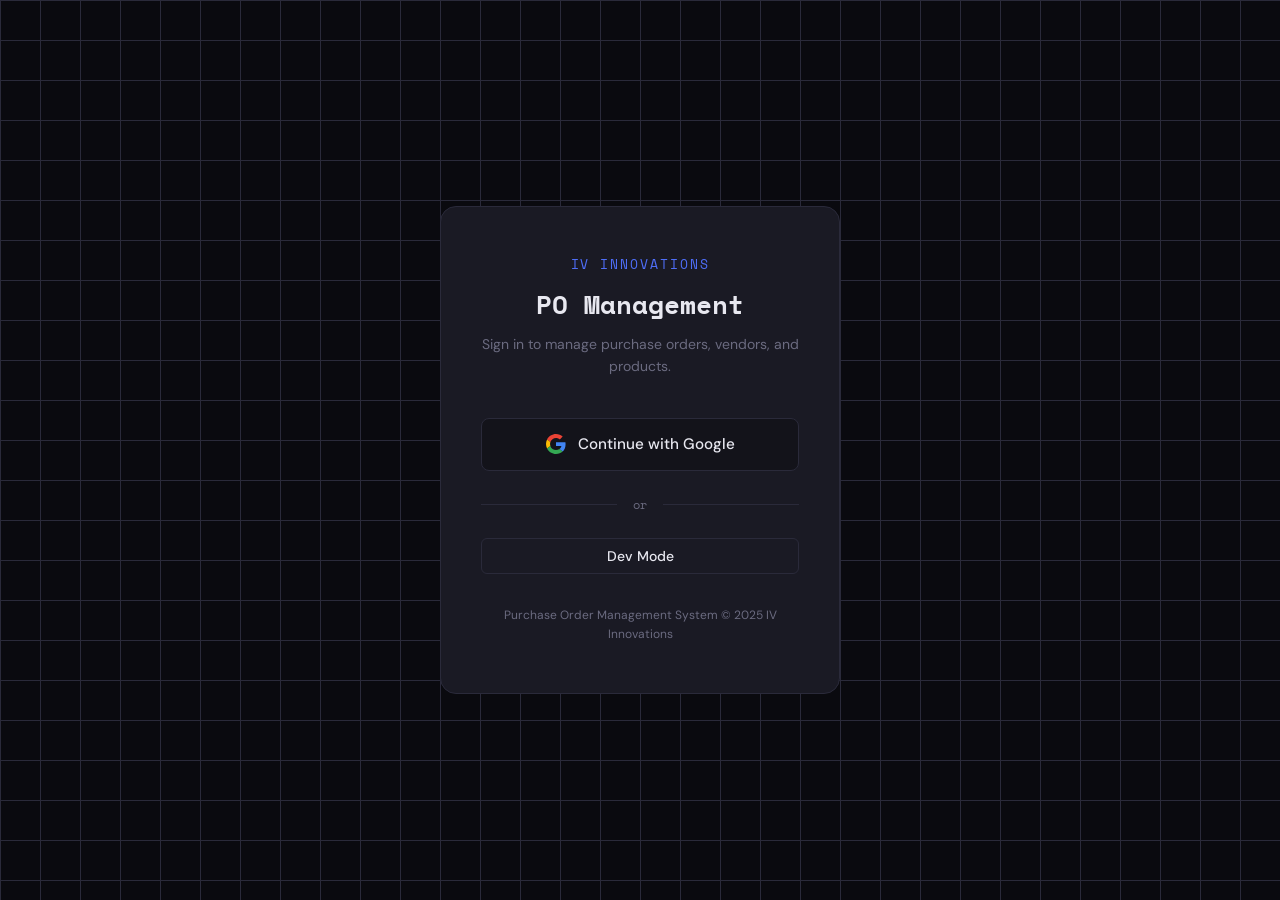
==== frontend/index.html @ d41e608b "feat: PO management system" ====
﻿<!DOCTYPE html>
<html lang="en">
<head>
  <meta charset="UTF-8" />
  <meta name="viewport" content="width=device-width, initial-scale=1.0"/>
  <title>PO Management — Login</title>
  <link rel="stylesheet" href="css/style.css"/>
  <style>
    body {
      display: flex;
      align-items: center;
      justify-content: center;
      min-height: 100vh;
      background: var(--bg);
      background-image:
        linear-gradient(var(--border) 1px, transparent 1px),
        linear-gradient(90deg, var(--border) 1px, transparent 1px);
      background-size: 40px 40px;
    }

    .login-card {
      background: var(--card);
      border: 1px solid var(--border);
      border-radius: 16px;
      padding: 3rem 2.5rem;
      width: 100%;
      max-width: 400px;
      text-align: center;
      animation: fadeUp 0.5s ease both;
    }

    @keyframes fadeUp {
      from { opacity: 0; transform: translateY(20px); }
      to   { opacity: 1; transform: translateY(0); }
    }

    .login-logo {
      font-family: var(--font-mono);
      font-size: 0.8rem;
      color: var(--accent);
      letter-spacing: 0.15em;
      text-transform: uppercase;
      margin-bottom: 0.5rem;
    }

    .login-title {
      font-family: var(--font-mono);
      font-size: 1.6rem;
      font-weight: 700;
      margin-bottom: 0.5rem;
    }

    .login-sub {
      color: var(--muted);
      font-size: 0.875rem;
      margin-bottom: 2.5rem;
    }

    .btn-google {
      display: flex;
      align-items: center;
      justify-content: center;
      gap: 0.75rem;
      width: 100%;
      padding: 0.85rem;
      background: var(--surface);
      border: 1px solid var(--border);
      border-radius: 8px;
      color: var(--text);
      font-family: var(--font-sans);
      font-size: 0.95rem;
      font-weight: 500;
      cursor: pointer;
      text-decoration: none;
      transition: all 0.2s ease;
    }
    .btn-google:hover {
      border-color: var(--accent);
      background: rgba(79,110,247,0.06);
      transform: translateY(-1px);
    }

    .divider {
      display: flex;
      align-items: center;
      gap: 1rem;
      margin: 1.5rem 0;
      color: var(--muted);
      font-size: 0.75rem;
      font-family: var(--font-mono);
    }
    .divider::before, .divider::after {
      content: '';
      flex: 1;
      height: 1px;
      background: var(--border);
    }

    /* Dev modal */
    .modal-overlay {
      display: none;
      position: fixed;
      inset: 0;
      background: rgba(0,0,0,0.7);
      z-index: 200;
      align-items: center;
      justify-content: center;
    }
    .modal-overlay.open { display: flex; }

    .modal {
      background: var(--card);
      border: 1px solid var(--border);
      border-radius: 12px;
      padding: 2rem;
      width: 100%;
      max-width: 340px;
      animation: fadeUp 0.25s ease both;
    }

    .modal-title {
      font-family: var(--font-mono);
      font-size: 1rem;
      margin-bottom: 0.4rem;
      color: var(--accent);
    }

    .modal-sub {
      font-size: 0.8rem;
      color: var(--muted);
      margin-bottom: 1.2rem;
    }

    .pw-wrap {
      position: relative;
      margin-bottom: 0.75rem;
    }

    .pw-wrap input {
      padding-right: 2.5rem;
    }

    .pw-toggle {
      position: absolute;
      right: 0.75rem;
      top: 50%;
      transform: translateY(-50%);
      background: none;
      border: none;
      color: var(--muted);
      cursor: pointer;
      font-size: 1rem;
      line-height: 1;
    }

    .error-msg {
      font-size: 0.8rem;
      color: var(--red);
      margin-bottom: 0.75rem;
      font-family: var(--font-mono);
      display: none;
    }

    .modal-actions { display: flex; gap: 0.75rem; }

    .login-footer {
      margin-top: 2rem;
      font-size: 0.75rem;
      color: var(--muted);
    }
  </style>
</head>
<body>

  <div class="login-card">
    <div class="login-logo">IV Innovations</div>
    <h1 class="login-title">PO Management</h1>
    <p class="login-sub">Sign in to manage purchase orders, vendors, and products.</p>

    <a class="btn-google" href="http://localhost:8000/auth/login">
      <svg width="20" height="20" viewBox="0 0 48 48">
        <path fill="#EA4335" d="M24 9.5c3.54 0 6.71 1.22 9.21 3.6l6.85-6.85C35.9 2.38 30.47 0 24 0 14.62 0 6.51 5.38 2.56 13.22l7.98 6.19C12.43 13.72 17.74 9.5 24 9.5z"/>
        <path fill="#4285F4" d="M46.98 24.55c0-1.57-.15-3.09-.38-4.55H24v9.02h12.94c-.58 2.96-2.26 5.48-4.78 7.18l7.73 6c4.51-4.18 7.09-10.36 7.09-17.65z"/>
        <path fill="#FBBC05" d="M10.53 28.59c-.48-1.45-.76-2.99-.76-4.59s.27-3.14.76-4.59l-7.98-6.19C.92 16.46 0 20.12 0 24c0 3.88.92 7.54 2.56 10.78l7.97-6.19z"/>
        <path fill="#34A853" d="M24 48c6.48 0 11.93-2.13 15.89-5.81l-7.73-6c-2.18 1.48-4.97 2.35-8.16 2.35-6.26 0-11.57-4.22-13.47-9.91l-7.98 6.19C6.51 42.62 14.62 48 24 48z"/>
      </svg>
      Continue with Google
    </a>

    <div class="divider">or</div>

    <button class="btn btn-outline" style="width:100%;justify-content:center;"
      onclick="openDevModal()">
      Dev Mode
    </button>

    <p class="login-footer">
      Purchase Order Management System &copy; 2025 IV Innovations
    </p>
  </div>

  <!-- Dev password modal -->
  <div class="modal-overlay" id="devModal">
    <div class="modal">
      <div class="modal-title"> Developer Access</div>
      <p class="modal-sub">Enter the developer password to continue.</p>

      <div class="pw-wrap">
        <input type="password" id="devPassword" placeholder="Password"
          onkeydown="if(event.key==='Enter') submitDev()"/>
        <button class="pw-toggle" onclick="togglePw()" id="pwToggle">👁</button>
      </div>

      <div class="error-msg" id="pwError">Incorrect password. Try again.</div>

      <div class="modal-actions">
        <button class="btn btn-outline" style="flex:1" onclick="closeDevModal()">Cancel</button>
        <button class="btn btn-primary" style="flex:1" onclick="submitDev()">Enter</button>
      </div>
    </div>
  </div>

  <script>
    const DEV_PASSWORD = 'PardhuDevelops@123';

    function openDevModal() {
      document.getElementById('devModal').classList.add('open');
      document.getElementById('devPassword').focus();
      document.getElementById('pwError').style.display = 'none';
      document.getElementById('devPassword').value = '';
    }

    function closeDevModal() {
      document.getElementById('devModal').classList.remove('open');
    }

    function togglePw() {
      const input  = document.getElementById('devPassword');
      const toggle = document.getElementById('pwToggle');
      if (input.type === 'password') {
        input.type    = 'text';
        toggle.textContent = '🙈';
      } else {
        input.type    = 'password';
        toggle.textContent = '👁';
      }
    }

    function submitDev() {
      const val = document.getElementById('devPassword').value;
      if (val === DEV_PASSWORD) {
        window.location.href = 'dashboard.html';
      } else {
        const err = document.getElementById('pwError');
        err.style.display = 'block';
        document.getElementById('devPassword').value = '';
        document.getElementById('devPassword').focus();
      }
    }

    // Close modal on overlay click
    document.getElementById('devModal').addEventListener('click', function(e) {
      if (e.target === this) closeDevModal();
    });
  </script>
</body>
</html>
---- frontend/css/style.css ----
@import url('https://fonts.googleapis.com/css2?family=Space+Mono:wght@400;700&family=DM+Sans:wght@300;400;500;600&display=swap');

:root {
  --bg:        #0a0a0f;
  --surface:   #13131a;
  --card:      #1a1a24;
  --border:    #2a2a3a;
  --accent:    #4f6ef7;
  --accent2:   #7c3aed;
  --green:     #22c55e;
  --yellow:    #eab308;
  --red:       #ef4444;
  --text:      #e8e8f0;
  --muted:     #6b6b80;
  --font-mono: 'Space Mono', monospace;
  --font-sans: 'DM Sans', sans-serif;
}

*, *::before, *::after { box-sizing: border-box; margin: 0; padding: 0; }

body {
  background: var(--bg);
  color: var(--text);
  font-family: var(--font-sans);
  min-height: 100vh;
  line-height: 1.6;
}

/* ── Scrollbar ─────────────────────────────────────────── */
::-webkit-scrollbar { width: 6px; }
::-webkit-scrollbar-track { background: var(--bg); }
::-webkit-scrollbar-thumb { background: var(--border); border-radius: 3px; }

/* ── Nav ───────────────────────────────────────────────── */
.nav {
  display: flex;
  align-items: center;
  justify-content: space-between;
  padding: 1rem 2rem;
  border-bottom: 1px solid var(--border);
  background: var(--surface);
  position: sticky;
  top: 0;
  z-index: 100;
}

.nav-brand {
  font-family: var(--font-mono);
  font-size: 1rem;
  font-weight: 700;
  color: var(--accent);
  text-decoration: none;
  letter-spacing: 0.05em;
}

.nav-brand span { color: var(--text); }

.nav-right { display: flex; align-items: center; gap: 1rem; }

.nav-user {
  display: flex;
  align-items: center;
  gap: 0.5rem;
  font-size: 0.875rem;
  color: var(--muted);
}

.nav-user img {
  width: 28px; height: 28px;
  border-radius: 50%;
  border: 1px solid var(--border);
}

/* ── Buttons ───────────────────────────────────────────── */
.btn {
  display: inline-flex;
  align-items: center;
  gap: 0.4rem;
  padding: 0.5rem 1.1rem;
  border-radius: 6px;
  font-family: var(--font-sans);
  font-size: 0.875rem;
  font-weight: 500;
  cursor: pointer;
  border: none;
  transition: all 0.15s ease;
  text-decoration: none;
}

.btn-primary {
  background: var(--accent);
  color: #fff;
}
.btn-primary:hover { background: #3d5ce0; transform: translateY(-1px); }

.btn-outline {
  background: transparent;
  color: var(--text);
  border: 1px solid var(--border);
}
.btn-outline:hover { border-color: var(--accent); color: var(--accent); }

.btn-danger {
  background: transparent;
  color: var(--red);
  border: 1px solid var(--red);
}
.btn-danger:hover { background: var(--red); color: #fff; }

.btn-sm { padding: 0.3rem 0.7rem; font-size: 0.8rem; }

/* ── Page layout ───────────────────────────────────────── */
.page { padding: 2rem; max-width: 1200px; margin: 0 auto; }

.page-header {
  display: flex;
  align-items: center;
  justify-content: space-between;
  margin-bottom: 2rem;
}

.page-title {
  font-family: var(--font-mono);
  font-size: 1.4rem;
  font-weight: 700;
  color: var(--text);
}

.page-title span { color: var(--accent); }

/* ── Cards ─────────────────────────────────────────────── */
.card {
  background: var(--card);
  border: 1px solid var(--border);
  border-radius: 10px;
  padding: 1.5rem;
}

/* ── Stats row ─────────────────────────────────────────── */
.stats-grid {
  display: grid;
  grid-template-columns: repeat(auto-fit, minmax(180px, 1fr));
  gap: 1rem;
  margin-bottom: 2rem;
}

.stat-card {
  background: var(--card);
  border: 1px solid var(--border);
  border-radius: 10px;
  padding: 1.2rem 1.5rem;
}

.stat-label {
  font-size: 0.75rem;
  color: var(--muted);
  text-transform: uppercase;
  letter-spacing: 0.08em;
  font-family: var(--font-mono);
}

.stat-value {
  font-size: 1.8rem;
  font-weight: 600;
  margin-top: 0.3rem;
  font-family: var(--font-mono);
}

/* ── Table ─────────────────────────────────────────────── */
.table-wrap { overflow-x: auto; }

table {
  width: 100%;
  border-collapse: collapse;
  font-size: 0.875rem;
}

thead tr {
  border-bottom: 1px solid var(--border);
}

th {
  text-align: left;
  padding: 0.75rem 1rem;
  font-family: var(--font-mono);
  font-size: 0.75rem;
  color: var(--muted);
  text-transform: uppercase;
  letter-spacing: 0.06em;
  font-weight: 400;
}

td {
  padding: 0.85rem 1rem;
  border-bottom: 1px solid var(--border);
  vertical-align: middle;
}

tbody tr:hover { background: rgba(79, 110, 247, 0.04); }
tbody tr:last-child td { border-bottom: none; }

/* ── Status badges ─────────────────────────────────────── */
.badge {
  display: inline-block;
  padding: 0.2rem 0.6rem;
  border-radius: 4px;
  font-size: 0.75rem;
  font-family: var(--font-mono);
  font-weight: 700;
  letter-spacing: 0.04em;
}

.badge-draft      { background: rgba(107,107,128,0.2); color: var(--muted); }
.badge-confirmed  { background: rgba(79,110,247,0.15); color: var(--accent); }
.badge-received   { background: rgba(34,197,94,0.15);  color: var(--green); }
.badge-cancelled  { background: rgba(239,68,68,0.15);  color: var(--red); }

/* ── Forms ─────────────────────────────────────────────── */
.form-grid {
  display: grid;
  grid-template-columns: 1fr 1fr;
  gap: 1.2rem;
}

.form-group { display: flex; flex-direction: column; gap: 0.4rem; }
.form-group.full { grid-column: 1 / -1; }

label {
  font-size: 0.8rem;
  color: var(--muted);
  font-family: var(--font-mono);
  text-transform: uppercase;
  letter-spacing: 0.06em;
}

input, select, textarea {
  background: var(--surface);
  border: 1px solid var(--border);
  border-radius: 6px;
  padding: 0.6rem 0.9rem;
  color: var(--text);
  font-family: var(--font-sans);
  font-size: 0.9rem;
  outline: none;
  transition: border-color 0.15s;
  width: 100%;
}

input:focus, select:focus, textarea:focus {
  border-color: var(--accent);
}

select option { background: var(--surface); }

/* ── PO Items table in form ────────────────────────────── */
.items-table-wrap {
  border: 1px solid var(--border);
  border-radius: 8px;
  overflow: hidden;
  margin-bottom: 1rem;
}

.items-table th, .items-table td {
  padding: 0.6rem 0.8rem;
}

.items-table tfoot td {
  border-top: 1px solid var(--border);
  font-family: var(--font-mono);
  font-size: 0.85rem;
  color: var(--muted);
  border-bottom: none;
}

.items-table tfoot .total-row td {
  color: var(--text);
  font-weight: 700;
  font-size: 1rem;
  border-top: 1px solid var(--accent);
}

.remove-row-btn {
  background: none;
  border: none;
  color: var(--red);
  cursor: pointer;
  font-size: 1rem;
  padding: 0.2rem 0.4rem;
  border-radius: 4px;
  transition: background 0.15s;
}
.remove-row-btn:hover { background: rgba(239,68,68,0.1); }

/* ── Toast ─────────────────────────────────────────────── */
#toast {
  position: fixed;
  bottom: 2rem;
  right: 2rem;
  padding: 0.8rem 1.4rem;
  border-radius: 8px;
  font-size: 0.875rem;
  font-family: var(--font-mono);
  opacity: 0;
  pointer-events: none;
  transition: opacity 0.3s ease;
  z-index: 999;
}
#toast.show { opacity: 1; }
#toast.success { background: rgba(34,197,94,0.15); border: 1px solid var(--green); color: var(--green); }
#toast.error   { background: rgba(239,68,68,0.15);  border: 1px solid var(--red);   color: var(--red); }

/* ── Loading spinner ───────────────────────────────────── */
.spinner {
  width: 20px; height: 20px;
  border: 2px solid var(--border);
  border-top-color: var(--accent);
  border-radius: 50%;
  animation: spin 0.7s linear infinite;
  display: inline-block;
}
@keyframes spin { to { transform: rotate(360deg); } }

.loading-center {
  display: flex;
  justify-content: center;
  align-items: center;
  padding: 3rem;
}

/* ── Empty state ───────────────────────────────────────── */
.empty-state {
  text-align: center;
  padding: 3rem;
  color: var(--muted);
  font-family: var(--font-mono);
  font-size: 0.875rem;
}

/* ── Responsive ────────────────────────────────────────── */
@media (max-width: 640px) {
  .page { padding: 1rem; }
  .form-grid { grid-template-columns: 1fr; }
  .page-header { flex-direction: column; align-items: flex-start; gap: 1rem; }
  .stats-grid { grid-template-columns: 1fr 1fr; }
}
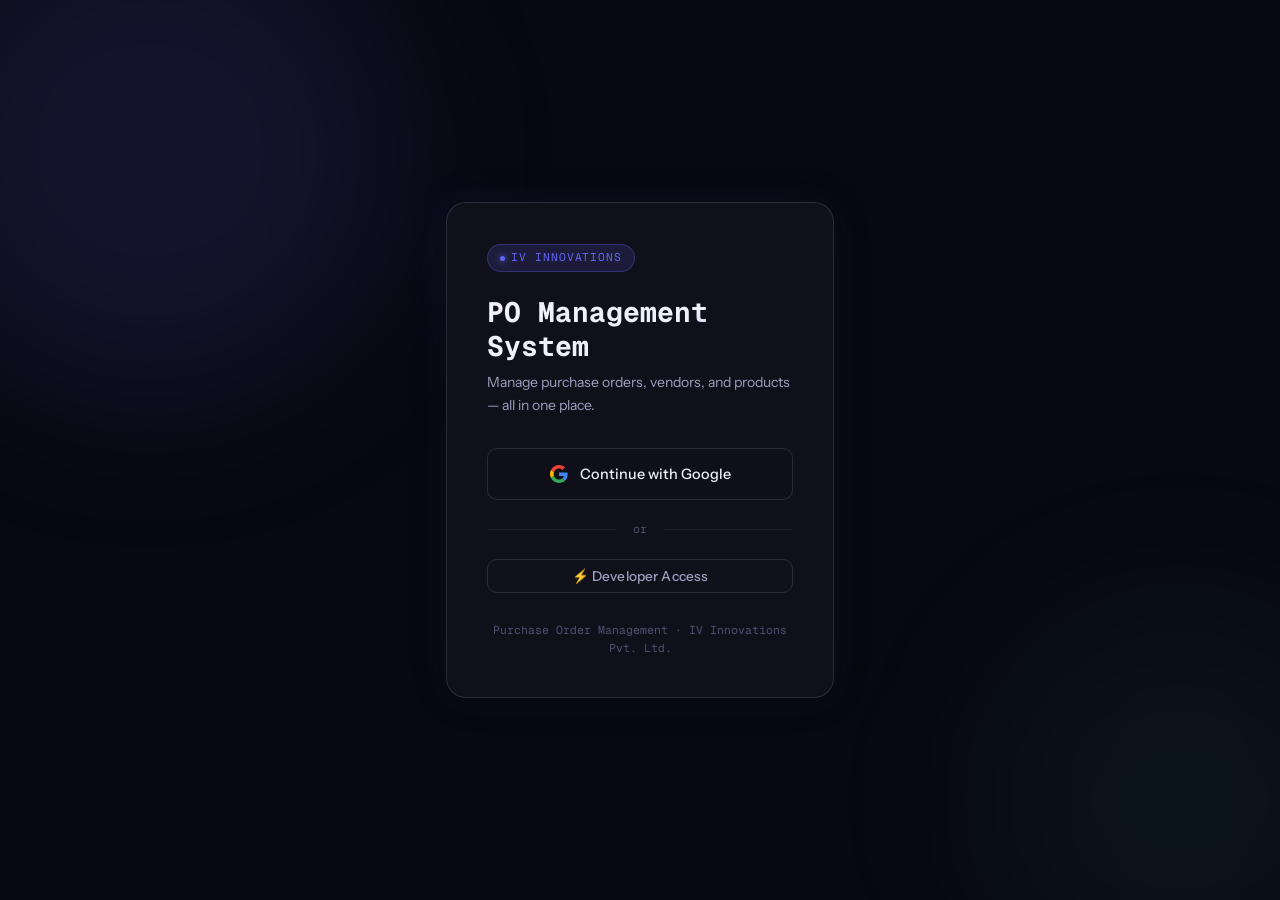
==== commit 0b754326: "feat: polished dark UI redesign" ====
--- a/frontend/index.html
+++ b/frontend/index.html
@@ -1,267 +1,85 @@
 ﻿<!DOCTYPE html>
 <html lang="en">
 <head>
-  <meta charset="UTF-8" />
+  <meta charset="UTF-8"/>
   <meta name="viewport" content="width=device-width, initial-scale=1.0"/>
-  <title>PO Management — Login</title>
+  <title>PO Management — Sign In</title>
   <link rel="stylesheet" href="css/style.css"/>
   <style>
-    body {
-      display: flex;
-      align-items: center;
-      justify-content: center;
-      min-height: 100vh;
-      background: var(--bg);
-      background-image:
-        linear-gradient(var(--border) 1px, transparent 1px),
-        linear-gradient(90deg, var(--border) 1px, transparent 1px);
-      background-size: 40px 40px;
-    }
-
-    .login-card {
-      background: var(--card);
-      border: 1px solid var(--border);
-      border-radius: 16px;
-      padding: 3rem 2.5rem;
-      width: 100%;
-      max-width: 400px;
-      text-align: center;
-      animation: fadeUp 0.5s ease both;
-    }
-
-    @keyframes fadeUp {
-      from { opacity: 0; transform: translateY(20px); }
-      to   { opacity: 1; transform: translateY(0); }
-    }
-
-    .login-logo {
-      font-family: var(--font-mono);
-      font-size: 0.8rem;
-      color: var(--accent);
-      letter-spacing: 0.15em;
-      text-transform: uppercase;
-      margin-bottom: 0.5rem;
-    }
-
-    .login-title {
-      font-family: var(--font-mono);
-      font-size: 1.6rem;
-      font-weight: 700;
-      margin-bottom: 0.5rem;
-    }
-
-    .login-sub {
-      color: var(--muted);
-      font-size: 0.875rem;
-      margin-bottom: 2.5rem;
-    }
-
-    .btn-google {
-      display: flex;
-      align-items: center;
-      justify-content: center;
-      gap: 0.75rem;
-      width: 100%;
-      padding: 0.85rem;
-      background: var(--surface);
-      border: 1px solid var(--border);
-      border-radius: 8px;
-      color: var(--text);
-      font-family: var(--font-sans);
-      font-size: 0.95rem;
-      font-weight: 500;
-      cursor: pointer;
-      text-decoration: none;
-      transition: all 0.2s ease;
-    }
-    .btn-google:hover {
-      border-color: var(--accent);
-      background: rgba(79,110,247,0.06);
-      transform: translateY(-1px);
-    }
-
-    .divider {
-      display: flex;
-      align-items: center;
-      gap: 1rem;
-      margin: 1.5rem 0;
-      color: var(--muted);
-      font-size: 0.75rem;
-      font-family: var(--font-mono);
-    }
-    .divider::before, .divider::after {
-      content: '';
-      flex: 1;
-      height: 1px;
-      background: var(--border);
-    }
-
-    /* Dev modal */
-    .modal-overlay {
-      display: none;
-      position: fixed;
-      inset: 0;
-      background: rgba(0,0,0,0.7);
-      z-index: 200;
-      align-items: center;
-      justify-content: center;
-    }
-    .modal-overlay.open { display: flex; }
-
-    .modal {
-      background: var(--card);
-      border: 1px solid var(--border);
-      border-radius: 12px;
-      padding: 2rem;
-      width: 100%;
-      max-width: 340px;
-      animation: fadeUp 0.25s ease both;
-    }
-
-    .modal-title {
-      font-family: var(--font-mono);
-      font-size: 1rem;
-      margin-bottom: 0.4rem;
-      color: var(--accent);
-    }
-
-    .modal-sub {
-      font-size: 0.8rem;
-      color: var(--muted);
-      margin-bottom: 1.2rem;
-    }
-
-    .pw-wrap {
-      position: relative;
-      margin-bottom: 0.75rem;
-    }
-
-    .pw-wrap input {
-      padding-right: 2.5rem;
-    }
-
-    .pw-toggle {
-      position: absolute;
-      right: 0.75rem;
-      top: 50%;
-      transform: translateY(-50%);
-      background: none;
-      border: none;
-      color: var(--muted);
-      cursor: pointer;
-      font-size: 1rem;
-      line-height: 1;
-    }
-
-    .error-msg {
-      font-size: 0.8rem;
-      color: var(--red);
-      margin-bottom: 0.75rem;
-      font-family: var(--font-mono);
-      display: none;
-    }
-
-    .modal-actions { display: flex; gap: 0.75rem; }
-
-    .login-footer {
-      margin-top: 2rem;
-      font-size: 0.75rem;
-      color: var(--muted);
-    }
+    body { display:flex; align-items:center; justify-content:center; min-height:100vh; overflow:hidden; }
+    .bg-orb { position:fixed; border-radius:50%; filter:blur(80px); pointer-events:none; z-index:0; }
+    .bg-orb-1 { width:500px; height:500px; background:rgba(99,102,241,0.12); top:-100px; left:-100px; animation:drift 8s ease-in-out infinite alternate; }
+    .bg-orb-2 { width:400px; height:400px; background:rgba(34,211,165,0.06); bottom:-100px; right:-100px; animation:drift 10s ease-in-out infinite alternate-reverse; }
+    @keyframes drift { from{transform:translate(0,0)} to{transform:translate(30px,20px)} }
+    .login-wrap { position:relative; z-index:1; width:100%; max-width:420px; padding:1rem; animation:fadeUp 0.5s cubic-bezier(0.34,1.56,0.64,1) both; }
+    .login-card { background:rgba(19,19,31,0.8); border:1px solid var(--border-bright); border-radius:20px; padding:2.5rem; backdrop-filter:blur(24px); box-shadow:var(--shadow),var(--shadow-accent); }
+    .login-badge { display:inline-flex; align-items:center; gap:0.4rem; background:var(--accent-dim); border:1px solid rgba(99,102,241,0.3); border-radius:999px; padding:0.25rem 0.75rem; font-family:var(--font-mono); font-size:0.7rem; color:var(--accent); letter-spacing:0.08em; margin-bottom:1.5rem; }
+    .login-badge-dot { width:5px; height:5px; border-radius:50%; background:var(--accent); box-shadow:0 0 6px var(--accent); animation:pulse 2s infinite; }
+    @keyframes pulse { 0%,100%{opacity:1} 50%{opacity:0.4} }
+    .login-title { font-family:var(--font-mono); font-size:1.75rem; font-weight:700; line-height:1.2; margin-bottom:0.5rem; background:linear-gradient(135deg,var(--text) 60%,var(--accent)); -webkit-background-clip:text; -webkit-text-fill-color:transparent; background-clip:text; }
+    .login-sub { color:var(--text-2); font-size:0.875rem; margin-bottom:2rem; line-height:1.6; }
+    .btn-google { display:flex; align-items:center; justify-content:center; gap:0.75rem; width:100%; padding:0.85rem; background:var(--surface); border:1px solid var(--border-bright); border-radius:var(--radius); color:var(--text); font-family:var(--font-sans); font-size:0.9rem; font-weight:500; cursor:pointer; text-decoration:none; transition:all 0.2s ease; }
+    .btn-google:hover { border-color:var(--accent); background:var(--accent-dim); transform:translateY(-1px); box-shadow:0 4px 20px rgba(99,102,241,0.15); }
+    .divider { display:flex; align-items:center; gap:1rem; margin:1.25rem 0; color:var(--muted); font-size:0.72rem; font-family:var(--font-mono); }
+    .divider::before,.divider::after { content:''; flex:1; height:1px; background:var(--border); }
+    .modal-overlay { display:none; position:fixed; inset:0; background:rgba(0,0,0,0.6); backdrop-filter:blur(4px); z-index:200; align-items:center; justify-content:center; }
+    .modal-overlay.open { display:flex; }
+    .modal { background:var(--card); border:1px solid var(--border-bright); border-radius:var(--radius-lg); padding:2rem; width:100%; max-width:340px; box-shadow:var(--shadow); animation:fadeUp 0.25s cubic-bezier(0.34,1.56,0.64,1) both; }
+    .modal-title { font-family:var(--font-mono); font-size:0.95rem; font-weight:600; margin-bottom:0.3rem; color:var(--text); }
+    .modal-sub { font-size:0.82rem; color:var(--text-2); margin-bottom:1.25rem; }
+    .pw-wrap { position:relative; margin-bottom:0.6rem; }
+    .pw-wrap input { padding-right:2.75rem; }
+    .pw-toggle { position:absolute; right:0.75rem; top:50%; transform:translateY(-50%); background:none; border:none; color:var(--muted); cursor:pointer; font-size:0.9rem; line-height:1; transition:color 0.15s; }
+    .pw-toggle:hover { color:var(--text); }
+    .error-msg { font-size:0.78rem; color:var(--red); margin-bottom:0.75rem; font-family:var(--font-mono); display:none; background:rgba(244,63,94,0.08); padding:0.4rem 0.6rem; border-radius:6px; border:1px solid rgba(244,63,94,0.2); }
+    .modal-actions { display:flex; gap:0.75rem; }
+    .login-footer { margin-top:1.75rem; font-size:0.72rem; color:var(--muted); text-align:center; font-family:var(--font-mono); }
   </style>
 </head>
 <body>
-
-  <div class="login-card">
-    <div class="login-logo">IV Innovations</div>
-    <h1 class="login-title">PO Management</h1>
-    <p class="login-sub">Sign in to manage purchase orders, vendors, and products.</p>
-
-    <a class="btn-google" href="http://localhost:8000/auth/login">
-      <svg width="20" height="20" viewBox="0 0 48 48">
-        <path fill="#EA4335" d="M24 9.5c3.54 0 6.71 1.22 9.21 3.6l6.85-6.85C35.9 2.38 30.47 0 24 0 14.62 0 6.51 5.38 2.56 13.22l7.98 6.19C12.43 13.72 17.74 9.5 24 9.5z"/>
-        <path fill="#4285F4" d="M46.98 24.55c0-1.57-.15-3.09-.38-4.55H24v9.02h12.94c-.58 2.96-2.26 5.48-4.78 7.18l7.73 6c4.51-4.18 7.09-10.36 7.09-17.65z"/>
-        <path fill="#FBBC05" d="M10.53 28.59c-.48-1.45-.76-2.99-.76-4.59s.27-3.14.76-4.59l-7.98-6.19C.92 16.46 0 20.12 0 24c0 3.88.92 7.54 2.56 10.78l7.97-6.19z"/>
-        <path fill="#34A853" d="M24 48c6.48 0 11.93-2.13 15.89-5.81l-7.73-6c-2.18 1.48-4.97 2.35-8.16 2.35-6.26 0-11.57-4.22-13.47-9.91l-7.98 6.19C6.51 42.62 14.62 48 24 48z"/>
-      </svg>
-      Continue with Google
-    </a>
-
-    <div class="divider">or</div>
-
-    <button class="btn btn-outline" style="width:100%;justify-content:center;"
-      onclick="openDevModal()">
-      Dev Mode
-    </button>
-
-    <p class="login-footer">
-      Purchase Order Management System &copy; 2025 IV Innovations
-    </p>
+  <div class="bg-orb bg-orb-1"></div>
+  <div class="bg-orb bg-orb-2"></div>
+  <div class="login-wrap">
+    <div class="login-card">
+      <div class="login-badge"><div class="login-badge-dot"></div>IV INNOVATIONS</div>
+      <h1 class="login-title">PO Management<br>System</h1>
+      <p class="login-sub">Manage purchase orders, vendors, and products — all in one place.</p>
+      <a class="btn-google" href="http://localhost:8000/auth/login">
+        <svg width="18" height="18" viewBox="0 0 48 48">
+          <path fill="#EA4335" d="M24 9.5c3.54 0 6.71 1.22 9.21 3.6l6.85-6.85C35.9 2.38 30.47 0 24 0 14.62 0 6.51 5.38 2.56 13.22l7.98 6.19C12.43 13.72 17.74 9.5 24 9.5z"/>
+          <path fill="#4285F4" d="M46.98 24.55c0-1.57-.15-3.09-.38-4.55H24v9.02h12.94c-.58 2.96-2.26 5.48-4.78 7.18l7.73 6c4.51-4.18 7.09-10.36 7.09-17.65z"/>
+          <path fill="#FBBC05" d="M10.53 28.59c-.48-1.45-.76-2.99-.76-4.59s.27-3.14.76-4.59l-7.98-6.19C.92 16.46 0 20.12 0 24c0 3.88.92 7.54 2.56 10.78l7.97-6.19z"/>
+          <path fill="#34A853" d="M24 48c6.48 0 11.93-2.13 15.89-5.81l-7.73-6c-2.18 1.48-4.97 2.35-8.16 2.35-6.26 0-11.57-4.22-13.47-9.91l-7.98 6.19C6.51 42.62 14.62 48 24 48z"/>
+        </svg>
+        Continue with Google
+      </a>
+      <div class="divider">or</div>
+      <button class="btn btn-outline" style="width:100%;justify-content:center;" onclick="openDevModal()">⚡ Developer Access</button>
+      <p class="login-footer">Purchase Order Management · IV Innovations Pvt. Ltd.</p>
+    </div>
   </div>
-
-  <!-- Dev password modal -->
   <div class="modal-overlay" id="devModal">
     <div class="modal">
-      <div class="modal-title"> Developer Access</div>
-      <p class="modal-sub">Enter the developer password to continue.</p>
-
+      <div class="modal-title">Developer Access</div>
+      <p class="modal-sub">Enter your developer password to continue.</p>
       <div class="pw-wrap">
-        <input type="password" id="devPassword" placeholder="Password"
-          onkeydown="if(event.key==='Enter') submitDev()"/>
+        <input type="password" id="devPassword" placeholder="Enter password" onkeydown="if(event.key==='Enter') submitDev()"/>
         <button class="pw-toggle" onclick="togglePw()" id="pwToggle">👁</button>
       </div>
-
-      <div class="error-msg" id="pwError">Incorrect password. Try again.</div>
-
+      <div class="error-msg" id="pwError">Incorrect password. Please try again.</div>
       <div class="modal-actions">
         <button class="btn btn-outline" style="flex:1" onclick="closeDevModal()">Cancel</button>
         <button class="btn btn-primary" style="flex:1" onclick="submitDev()">Enter</button>
       </div>
     </div>
   </div>
-
   <script>
     const DEV_PASSWORD = 'PardhuDevelops@123';
-
-    function openDevModal() {
-      document.getElementById('devModal').classList.add('open');
-      document.getElementById('devPassword').focus();
-      document.getElementById('pwError').style.display = 'none';
-      document.getElementById('devPassword').value = '';
-    }
-
-    function closeDevModal() {
-      document.getElementById('devModal').classList.remove('open');
-    }
-
-    function togglePw() {
-      const input  = document.getElementById('devPassword');
-      const toggle = document.getElementById('pwToggle');
-      if (input.type === 'password') {
-        input.type    = 'text';
-        toggle.textContent = '🙈';
-      } else {
-        input.type    = 'password';
-        toggle.textContent = '👁';
-      }
-    }
-
-    function submitDev() {
-      const val = document.getElementById('devPassword').value;
-      if (val === DEV_PASSWORD) {
-        window.location.href = 'dashboard.html';
-      } else {
-        const err = document.getElementById('pwError');
-        err.style.display = 'block';
-        document.getElementById('devPassword').value = '';
-        document.getElementById('devPassword').focus();
-      }
-    }
-
-    // Close modal on overlay click
-    document.getElementById('devModal').addEventListener('click', function(e) {
-      if (e.target === this) closeDevModal();
-    });
+    function openDevModal() { document.getElementById('devModal').classList.add('open'); document.getElementById('devPassword').focus(); document.getElementById('pwError').style.display='none'; document.getElementById('devPassword').value=''; }
+    function closeDevModal() { document.getElementById('devModal').classList.remove('open'); }
+    function togglePw() { const i=document.getElementById('devPassword'),t=document.getElementById('pwToggle'); i.type=i.type==='password'?'text':'password'; t.textContent=i.type==='password'?'👁':'🙈'; }
+    function submitDev() { if(document.getElementById('devPassword').value===DEV_PASSWORD){window.location.href='dashboard.html';}else{document.getElementById('pwError').style.display='block';document.getElementById('devPassword').value='';document.getElementById('devPassword').focus();} }
+    document.getElementById('devModal').addEventListener('click',function(e){if(e.target===this)closeDevModal();});
   </script>
 </body>
-</html>+</html>
--- a/frontend/css/style.css
+++ b/frontend/css/style.css
@@ -1,44 +1,54 @@
-@import url('https://fonts.googleapis.com/css2?family=Space+Mono:wght@400;700&family=DM+Sans:wght@300;400;500;600&display=swap');
+@import url('https://fonts.googleapis.com/css2?family=Geist+Mono:wght@400;600;700&family=Instrument+Sans:wght@400;500;600&display=swap');
 
 :root {
-  --bg:        #0a0a0f;
-  --surface:   #13131a;
-  --card:      #1a1a24;
-  --border:    #2a2a3a;
-  --accent:    #4f6ef7;
-  --accent2:   #7c3aed;
-  --green:     #22c55e;
-  --yellow:    #eab308;
-  --red:       #ef4444;
-  --text:      #e8e8f0;
-  --muted:     #6b6b80;
-  --font-mono: 'Space Mono', monospace;
-  --font-sans: 'DM Sans', sans-serif;
+  --bg:         #080810;
+  --surface:    #0f0f1a;
+  --card:       #13131f;
+  --card-hover: #17172b;
+  --border:     rgba(255,255,255,0.06);
+  --border-bright: rgba(255,255,255,0.12);
+  --accent:     #6366f1;
+  --accent-dim: rgba(99,102,241,0.15);
+  --accent-glow:rgba(99,102,241,0.3);
+  --green:      #22d3a5;
+  --yellow:     #f59e0b;
+  --red:        #f43f5e;
+  --text:       #f0f0fa;
+  --text-2:     #a0a0c0;
+  --muted:      #505070;
+  --font-mono:  'Geist Mono', monospace;
+  --font-sans:  'Instrument Sans', sans-serif;
+  --radius:     10px;
+  --radius-lg:  16px;
+  --shadow:     0 4px 24px rgba(0,0,0,0.4);
+  --shadow-accent: 0 0 40px rgba(99,102,241,0.12);
 }
 
 *, *::before, *::after { box-sizing: border-box; margin: 0; padding: 0; }
-
+html { scroll-behavior: smooth; }
 body {
   background: var(--bg);
   color: var(--text);
   font-family: var(--font-sans);
   min-height: 100vh;
   line-height: 1.6;
-}
-
-/* ── Scrollbar ─────────────────────────────────────────── */
-::-webkit-scrollbar { width: 6px; }
-::-webkit-scrollbar-track { background: var(--bg); }
-::-webkit-scrollbar-thumb { background: var(--border); border-radius: 3px; }
-
-/* ── Nav ───────────────────────────────────────────────── */
+  -webkit-font-smoothing: antialiased;
+}
+
+::-webkit-scrollbar { width: 4px; }
+::-webkit-scrollbar-track { background: transparent; }
+::-webkit-scrollbar-thumb { background: var(--border-bright); border-radius: 2px; }
+
 .nav {
   display: flex;
   align-items: center;
   justify-content: space-between;
-  padding: 1rem 2rem;
+  padding: 0 2rem;
+  height: 56px;
   border-bottom: 1px solid var(--border);
-  background: var(--surface);
+  background: rgba(8,8,16,0.8);
+  backdrop-filter: blur(16px);
+  -webkit-backdrop-filter: blur(16px);
   position: sticky;
   top: 0;
   z-index: 100;
@@ -46,71 +56,95 @@
 
 .nav-brand {
   font-family: var(--font-mono);
-  font-size: 1rem;
+  font-size: 0.9rem;
   font-weight: 700;
-  color: var(--accent);
+  color: var(--text);
   text-decoration: none;
-  letter-spacing: 0.05em;
-}
-
-.nav-brand span { color: var(--text); }
-
-.nav-right { display: flex; align-items: center; gap: 1rem; }
+  display: flex;
+  align-items: center;
+  gap: 0.5rem;
+}
+
+.nav-brand-dot {
+  width: 6px; height: 6px;
+  background: var(--accent);
+  border-radius: 50%;
+  box-shadow: 0 0 8px var(--accent);
+}
+
+.nav-right { display: flex; align-items: center; gap: 0.75rem; }
 
 .nav-user {
   display: flex;
   align-items: center;
   gap: 0.5rem;
-  font-size: 0.875rem;
-  color: var(--muted);
-}
-
-.nav-user img {
-  width: 28px; height: 28px;
-  border-radius: 50%;
+  font-size: 0.8rem;
+  color: var(--text-2);
+  background: var(--surface);
   border: 1px solid var(--border);
-}
-
-/* ── Buttons ───────────────────────────────────────────── */
+  padding: 0.3rem 0.75rem;
+  border-radius: 999px;
+}
+
 .btn {
   display: inline-flex;
   align-items: center;
   gap: 0.4rem;
-  padding: 0.5rem 1.1rem;
-  border-radius: 6px;
+  padding: 0.5rem 1rem;
+  border-radius: var(--radius);
   font-family: var(--font-sans);
-  font-size: 0.875rem;
+  font-size: 0.85rem;
   font-weight: 500;
   cursor: pointer;
   border: none;
-  transition: all 0.15s ease;
+  transition: all 0.2s ease;
   text-decoration: none;
+  letter-spacing: 0.01em;
+  white-space: nowrap;
 }
 
 .btn-primary {
   background: var(--accent);
   color: #fff;
-}
-.btn-primary:hover { background: #3d5ce0; transform: translateY(-1px); }
+  box-shadow: 0 0 20px var(--accent-glow);
+}
+.btn-primary:hover {
+  background: #7577f5;
+  box-shadow: 0 0 30px var(--accent-glow);
+  transform: translateY(-1px);
+}
 
 .btn-outline {
   background: transparent;
-  color: var(--text);
-  border: 1px solid var(--border);
-}
-.btn-outline:hover { border-color: var(--accent); color: var(--accent); }
+  color: var(--text-2);
+  border: 1px solid var(--border-bright);
+}
+.btn-outline:hover {
+  color: var(--text);
+  border-color: var(--accent);
+  background: var(--accent-dim);
+}
 
 .btn-danger {
   background: transparent;
   color: var(--red);
-  border: 1px solid var(--red);
-}
-.btn-danger:hover { background: var(--red); color: #fff; }
-
-.btn-sm { padding: 0.3rem 0.7rem; font-size: 0.8rem; }
-
-/* ── Page layout ───────────────────────────────────────── */
-.page { padding: 2rem; max-width: 1200px; margin: 0 auto; }
+  border: 1px solid rgba(244,63,94,0.3);
+  padding: 0.3rem 0.6rem;
+}
+.btn-danger:hover { background: rgba(244,63,94,0.1); }
+.btn-sm { padding: 0.35rem 0.75rem; font-size: 0.8rem; }
+
+.page {
+  padding: 2rem;
+  max-width: 1200px;
+  margin: 0 auto;
+  animation: fadeUp 0.4s ease both;
+}
+
+@keyframes fadeUp {
+  from { opacity: 0; transform: translateY(12px); }
+  to   { opacity: 1; transform: translateY(0); }
+}
 
 .page-header {
   display: flex;
@@ -121,201 +155,209 @@
 
 .page-title {
   font-family: var(--font-mono);
-  font-size: 1.4rem;
-  font-weight: 700;
-  color: var(--text);
-}
-
-.page-title span { color: var(--accent); }
-
-/* ── Cards ─────────────────────────────────────────────── */
+  font-size: 1.2rem;
+  font-weight: 600;
+  color: var(--text);
+  display: flex;
+  align-items: center;
+  gap: 0.6rem;
+}
+
+.page-title-prefix { color: var(--accent); }
+
 .card {
   background: var(--card);
   border: 1px solid var(--border);
-  border-radius: 10px;
+  border-radius: var(--radius-lg);
   padding: 1.5rem;
-}
-
-/* ── Stats row ─────────────────────────────────────────── */
+  transition: border-color 0.2s;
+}
+.card:hover { border-color: var(--border-bright); }
+
 .stats-grid {
   display: grid;
-  grid-template-columns: repeat(auto-fit, minmax(180px, 1fr));
+  grid-template-columns: repeat(auto-fit, minmax(160px, 1fr));
   gap: 1rem;
-  margin-bottom: 2rem;
+  margin-bottom: 1.5rem;
 }
 
 .stat-card {
   background: var(--card);
   border: 1px solid var(--border);
-  border-radius: 10px;
-  padding: 1.2rem 1.5rem;
-}
+  border-radius: var(--radius-lg);
+  padding: 1.25rem 1.5rem;
+  transition: all 0.2s ease;
+  position: relative;
+  overflow: hidden;
+}
+
+.stat-card::before {
+  content: '';
+  position: absolute;
+  top: 0; left: 0; right: 0;
+  height: 2px;
+  background: linear-gradient(90deg, transparent, var(--accent), transparent);
+  opacity: 0;
+  transition: opacity 0.3s;
+}
+
+.stat-card:hover::before { opacity: 1; }
+.stat-card:hover { border-color: var(--border-bright); transform: translateY(-2px); }
 
 .stat-label {
-  font-size: 0.75rem;
+  font-size: 0.7rem;
   color: var(--muted);
   text-transform: uppercase;
-  letter-spacing: 0.08em;
-  font-family: var(--font-mono);
+  letter-spacing: 0.1em;
+  font-family: var(--font-mono);
+  margin-bottom: 0.5rem;
 }
 
 .stat-value {
-  font-size: 1.8rem;
+  font-size: 1.75rem;
   font-weight: 600;
-  margin-top: 0.3rem;
-  font-family: var(--font-mono);
-}
-
-/* ── Table ─────────────────────────────────────────────── */
+  font-family: var(--font-mono);
+  line-height: 1;
+}
+
 .table-wrap { overflow-x: auto; }
-
-table {
-  width: 100%;
-  border-collapse: collapse;
-  font-size: 0.875rem;
-}
-
-thead tr {
-  border-bottom: 1px solid var(--border);
-}
+table { width: 100%; border-collapse: collapse; font-size: 0.875rem; }
+thead tr { border-bottom: 1px solid var(--border); }
 
 th {
   text-align: left;
   padding: 0.75rem 1rem;
   font-family: var(--font-mono);
-  font-size: 0.75rem;
+  font-size: 0.7rem;
   color: var(--muted);
   text-transform: uppercase;
-  letter-spacing: 0.06em;
+  letter-spacing: 0.08em;
   font-weight: 400;
 }
 
 td {
-  padding: 0.85rem 1rem;
+  padding: 0.9rem 1rem;
   border-bottom: 1px solid var(--border);
   vertical-align: middle;
-}
-
-tbody tr:hover { background: rgba(79, 110, 247, 0.04); }
+  color: var(--text-2);
+}
+
+td:first-child { color: var(--text); }
+tbody tr { transition: background 0.15s; }
+tbody tr:hover { background: rgba(99,102,241,0.04); }
 tbody tr:last-child td { border-bottom: none; }
 
-/* ── Status badges ─────────────────────────────────────── */
 .badge {
-  display: inline-block;
-  padding: 0.2rem 0.6rem;
-  border-radius: 4px;
-  font-size: 0.75rem;
-  font-family: var(--font-mono);
-  font-weight: 700;
+  display: inline-flex;
+  align-items: center;
+  gap: 0.3rem;
+  padding: 0.2rem 0.65rem;
+  border-radius: 999px;
+  font-size: 0.7rem;
+  font-family: var(--font-mono);
+  font-weight: 600;
   letter-spacing: 0.04em;
 }
-
-.badge-draft      { background: rgba(107,107,128,0.2); color: var(--muted); }
-.badge-confirmed  { background: rgba(79,110,247,0.15); color: var(--accent); }
-.badge-received   { background: rgba(34,197,94,0.15);  color: var(--green); }
-.badge-cancelled  { background: rgba(239,68,68,0.15);  color: var(--red); }
-
-/* ── Forms ─────────────────────────────────────────────── */
-.form-grid {
-  display: grid;
-  grid-template-columns: 1fr 1fr;
-  gap: 1.2rem;
-}
-
-.form-group { display: flex; flex-direction: column; gap: 0.4rem; }
+.badge::before {
+  content: '';
+  width: 5px; height: 5px;
+  border-radius: 50%;
+  background: currentColor;
+}
+.badge-draft     { background: rgba(80,80,112,0.2);  color: var(--muted); }
+.badge-confirmed { background: var(--accent-dim);     color: var(--accent); }
+.badge-received  { background: rgba(34,211,165,0.1);  color: var(--green); }
+.badge-cancelled { background: rgba(244,63,94,0.1);   color: var(--red); }
+
+.form-grid { display: grid; grid-template-columns: 1fr 1fr; gap: 1.25rem; }
+.form-group { display: flex; flex-direction: column; gap: 0.5rem; }
 .form-group.full { grid-column: 1 / -1; }
 
 label {
-  font-size: 0.8rem;
+  font-size: 0.72rem;
   color: var(--muted);
   font-family: var(--font-mono);
   text-transform: uppercase;
-  letter-spacing: 0.06em;
+  letter-spacing: 0.08em;
 }
 
 input, select, textarea {
   background: var(--surface);
-  border: 1px solid var(--border);
-  border-radius: 6px;
-  padding: 0.6rem 0.9rem;
+  border: 1px solid var(--border-bright);
+  border-radius: var(--radius);
+  padding: 0.65rem 0.9rem;
   color: var(--text);
   font-family: var(--font-sans);
   font-size: 0.9rem;
   outline: none;
-  transition: border-color 0.15s;
+  transition: all 0.2s;
   width: 100%;
 }
-
 input:focus, select:focus, textarea:focus {
   border-color: var(--accent);
-}
-
-select option { background: var(--surface); }
-
-/* ── PO Items table in form ────────────────────────────── */
+  box-shadow: 0 0 0 3px var(--accent-dim);
+}
+input:disabled { opacity: 0.4; cursor: not-allowed; }
+select option { background: var(--surface); color: var(--text); }
+
 .items-table-wrap {
   border: 1px solid var(--border);
-  border-radius: 8px;
+  border-radius: var(--radius);
   overflow: hidden;
   margin-bottom: 1rem;
 }
-
-.items-table th, .items-table td {
-  padding: 0.6rem 0.8rem;
-}
-
+.items-table th, .items-table td { padding: 0.65rem 0.9rem; }
 .items-table tfoot td {
   border-top: 1px solid var(--border);
   font-family: var(--font-mono);
-  font-size: 0.85rem;
+  font-size: 0.82rem;
   color: var(--muted);
   border-bottom: none;
 }
-
 .items-table tfoot .total-row td {
   color: var(--text);
   font-weight: 700;
-  font-size: 1rem;
-  border-top: 1px solid var(--accent);
+  font-size: 0.95rem;
+  border-top: 1px solid var(--border-bright);
 }
 
 .remove-row-btn {
   background: none;
   border: none;
-  color: var(--red);
+  color: var(--muted);
   cursor: pointer;
-  font-size: 1rem;
-  padding: 0.2rem 0.4rem;
-  border-radius: 4px;
-  transition: background 0.15s;
-}
-.remove-row-btn:hover { background: rgba(239,68,68,0.1); }
-
-/* ── Toast ─────────────────────────────────────────────── */
+  font-size: 0.9rem;
+  padding: 0.25rem 0.4rem;
+  border-radius: 6px;
+  transition: all 0.15s;
+  line-height: 1;
+}
+.remove-row-btn:hover { color: var(--red); background: rgba(244,63,94,0.1); }
+
 #toast {
   position: fixed;
-  bottom: 2rem;
-  right: 2rem;
-  padding: 0.8rem 1.4rem;
-  border-radius: 8px;
-  font-size: 0.875rem;
+  bottom: 1.5rem; right: 1.5rem;
+  padding: 0.75rem 1.25rem;
+  border-radius: var(--radius);
+  font-size: 0.82rem;
   font-family: var(--font-mono);
   opacity: 0;
   pointer-events: none;
-  transition: opacity 0.3s ease;
+  transition: all 0.3s cubic-bezier(0.34,1.56,0.64,1);
+  transform: translateY(8px);
   z-index: 999;
-}
-#toast.show { opacity: 1; }
-#toast.success { background: rgba(34,197,94,0.15); border: 1px solid var(--green); color: var(--green); }
-#toast.error   { background: rgba(239,68,68,0.15);  border: 1px solid var(--red);   color: var(--red); }
-
-/* ── Loading spinner ───────────────────────────────────── */
+  backdrop-filter: blur(12px);
+}
+#toast.show { opacity: 1; transform: translateY(0); }
+#toast.success { background: rgba(34,211,165,0.1); border: 1px solid rgba(34,211,165,0.3); color: var(--green); }
+#toast.error   { background: rgba(244,63,94,0.1);  border: 1px solid rgba(244,63,94,0.3);  color: var(--red); }
+
 .spinner {
-  width: 20px; height: 20px;
-  border: 2px solid var(--border);
+  width: 18px; height: 18px;
+  border: 2px solid var(--border-bright);
   border-top-color: var(--accent);
   border-radius: 50%;
-  animation: spin 0.7s linear infinite;
+  animation: spin 0.6s linear infinite;
   display: inline-block;
 }
 @keyframes spin { to { transform: rotate(360deg); } }
@@ -325,21 +367,43 @@
   justify-content: center;
   align-items: center;
   padding: 3rem;
-}
-
-/* ── Empty state ───────────────────────────────────────── */
+  gap: 0.75rem;
+  color: var(--muted);
+  font-size: 0.82rem;
+  font-family: var(--font-mono);
+}
+
 .empty-state {
   text-align: center;
   padding: 3rem;
   color: var(--muted);
   font-family: var(--font-mono);
-  font-size: 0.875rem;
-}
-
-/* ── Responsive ────────────────────────────────────────── */
+  font-size: 0.82rem;
+  line-height: 2;
+}
+
+.section-label {
+  font-family: var(--font-mono);
+  font-size: 0.7rem;
+  color: var(--muted);
+  text-transform: uppercase;
+  letter-spacing: 0.1em;
+  margin-bottom: 0.75rem;
+  display: flex;
+  align-items: center;
+  gap: 0.75rem;
+}
+.section-label::after {
+  content: '';
+  flex: 1;
+  height: 1px;
+  background: var(--border);
+}
+
 @media (max-width: 640px) {
   .page { padding: 1rem; }
   .form-grid { grid-template-columns: 1fr; }
   .page-header { flex-direction: column; align-items: flex-start; gap: 1rem; }
   .stats-grid { grid-template-columns: 1fr 1fr; }
-}+  .nav { padding: 0 1rem; }
+}
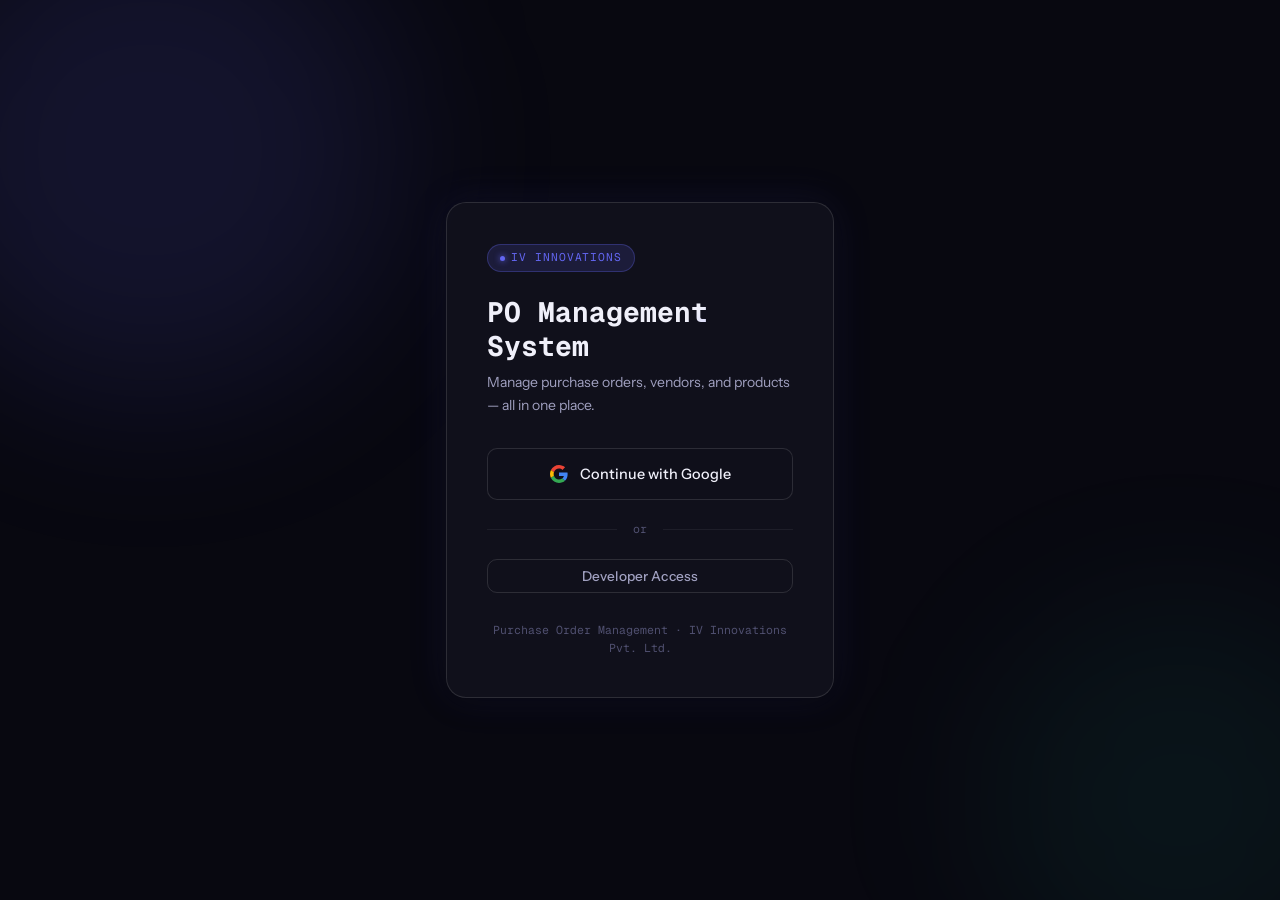
==== commit ce7199b2: "Button Updated" ====
--- a/frontend/index.html
+++ b/frontend/index.html
@@ -54,7 +54,7 @@
         Continue with Google
       </a>
       <div class="divider">or</div>
-      <button class="btn btn-outline" style="width:100%;justify-content:center;" onclick="openDevModal()">⚡ Developer Access</button>
+      <button class="btn btn-outline" style="width:100%;justify-content:center;" onclick="openDevModal()"> Developer Access</button>
       <p class="login-footer">Purchase Order Management · IV Innovations Pvt. Ltd.</p>
     </div>
   </div>
